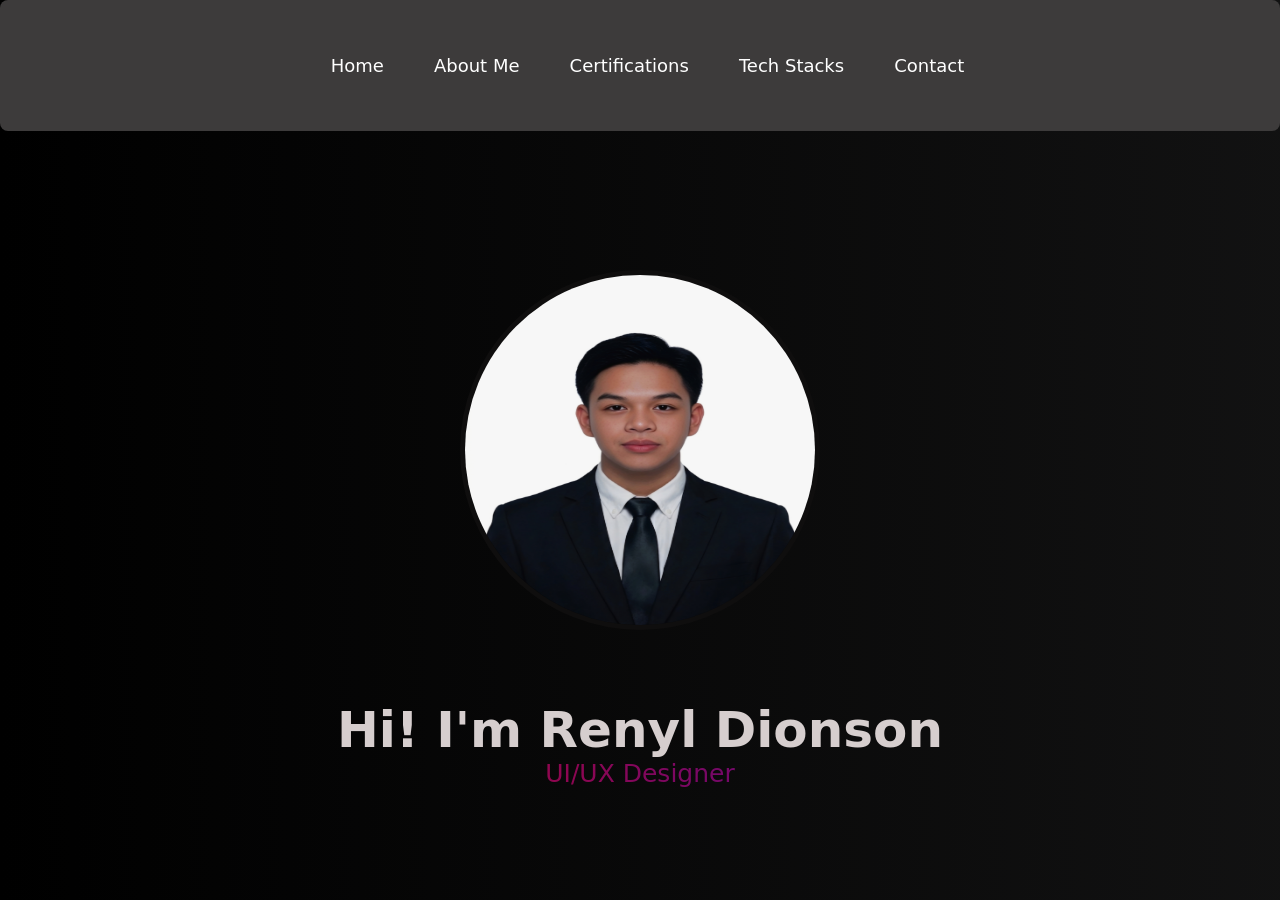
==== index.html @ bee75172 "adding a gradient bakcground with image in about page" ====
<!DOCTYPE html>
<html lang="en">
<head>
    <meta charset="UTF-8">
    <meta name="viewport" content="width=device-width, initial-scale=1.0">
    <title>Renyl Dionson | Web Portfolio</title>
    <link rel="stylesheet" href="style.css">
</head>
<body>
    </div>
    <div class="main">
        <div>
        <img src="images/image3.jpg" height="700" class="profile-pic" alt="Si renyl po pala to!">
        <ul class="navbar">
            <li><a href="index.html">Home</a></li>
            <li><a href="about.html">About Me</a></li>
            <li><a href="certification.html">Certifications</a></li>
            <li><a href="techstacks.html">Tech Stacks</a></li>
            <li><a href="contact.html">Contact</a></li>
        </ul>
        <h1 class="intro">Hi! I'm Renyl Dionson</h1>
        <p>UI/UX Designer</p>
    </div>
</body>
</html>
---- style.css ----
/* ====================================
   GLOBAL STYLES
   ==================================== */

/* General Reset */
* {
    margin: 0%;
    padding: 0%;
}

/* Body Styling */
body {
    margin: 0;
    font-family: 'Segoe UI', Tahoma, Geneva, Verdana, sans-serif;
    color: hsl(0, 0%, 0%);
}

/* Global Animations */
@keyframes gradientMove {
    0% { background-position: 0% 50%; }
    50% { background-position: 100% 50%; }
    100% { background-position: 0% 50%; }
}

/* Global Navigation */
ul {
    text-align: center;
    background-color: #3d3b3b;
    padding: 10px;
    border-radius: 8px;
}

ul li {
    list-style: none;
    display: inline-block;
    margin: 40px 20px;
    padding: 5px 10px;
    margin-right: 5px;
    font-size: large;
    border-radius: 15%;
}

ul li a {
    text-decoration: none;
    color: inherit;
    color: white;
    font-style: bold;
}

/* Global Typography */
h1 {
    font-size: 50px;
    color: rgb(214, 206, 206);
    text-align: center;
}

p {
    font-size: 25px;
    background: linear-gradient(to right, #dd0000, #270eb8);
    -webkit-background-clip: text;
    -webkit-text-fill-color: transparent;
    text-align: center;
}       

/* ====================================
   INDEX SECTION (Home Page)
   ==================================== */

.main {
    width: 100%;
    height: 100vh;
    position: relative;
    background: linear-gradient(270deg, #242424, #353536, #000000);
    background-size: 600% 600%;
    animation: gradientMove 15s ease infinite;
    font-family: system-ui, -apple-system, BlinkMacSystemFont, 'Segoe UI', Roboto, Oxygen, Ubuntu, Cantarell, 'Open Sans', 'Helvetica Neue', sans-serif;
}

.profile-pic {
    width: 250px;
    height: 250px;
    border-radius: 50%;
    border: 5px solid rgb(15, 14, 14);
    position: absolute;
    top: 50%;
    left: 50%;
    transform: translate(-50%, -50%);
}

.profile-pic {
    width: 350px;
    height: 350px;

}

.intro {
    text-align: center;
    margin-top: 20px;
    padding-top: 550px;
}

/* ====================================
   ABOUT SECTION
   ==================================== */

.about-container {
    margin-top: 300px;
}

.about-container h1 {
    text-align: center;
    margin-left: 200px;
    margin-top: 200px;

}

.about-container pre {
    color: white;
    background: none;
    -webkit-background-clip: unset;
    -webkit-text-fill-color: unset;
    margin-left: 720px;
}

.profile-about {
    width: 250px;
    height: 250px;
    border-radius: 50%;
    border: 5px solid rgb(15, 14, 14);
    position: absolute;
    top: 50%;
    left: 20%;
    transform: translate(-50%, -50%);
    margin-top: 50px;
    margin-left: 150px;
    
}

.profile-about {
    width: 400px;
    height: 400px;
}

/* ====================================
   CERTIFICATION SECTION
   ==================================== */

/* Add certification-specific styles here */

/* ====================================
   TECH STACKS SECTION
   ==================================== */

.tech-category {
    text-align: center;
    inline-size: none;
    display: block;
}

/* ====================================
   CONTACTS SECTION
   ==================================== */

/* Add contacts-specific styles here */
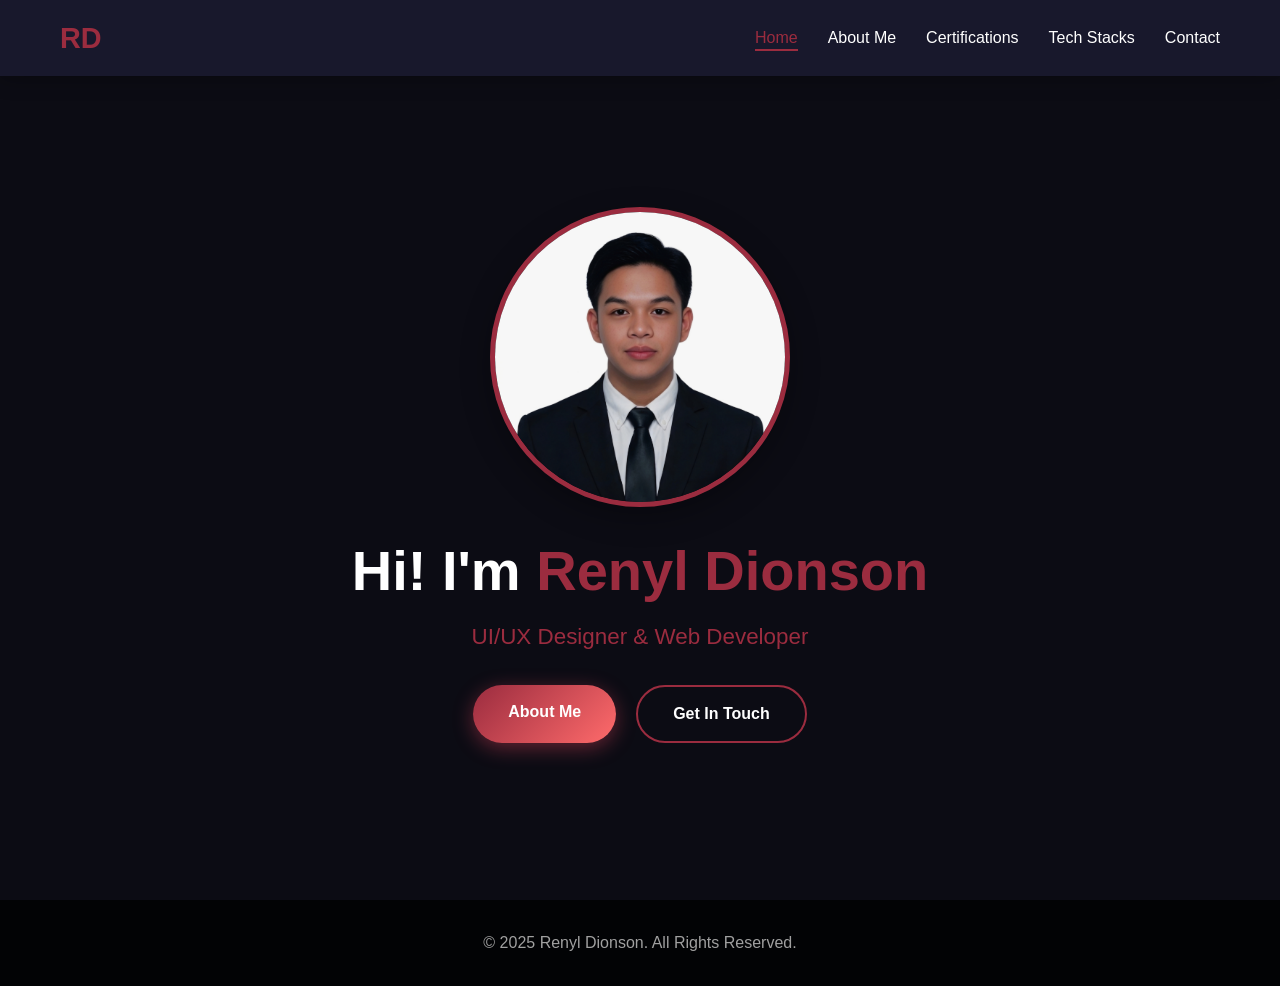
==== commit a54aec08: "Changing my background and update the pages" ====
--- a/index.html
+++ b/index.html
@@ -5,21 +5,49 @@
     <meta name="viewport" content="width=device-width, initial-scale=1.0">
     <title>Renyl Dionson | Web Portfolio</title>
     <link rel="stylesheet" href="style.css">
+    <link rel="preconnect" href="[fonts.googleapis.com](https://fonts.googleapis.com)">
+    <link rel="preconnect" href="[fonts.gstatic.com](https://fonts.gstatic.com)" crossorigin>
+    <link href="[fonts.googleapis.com](https://fonts.googleapis.com/css2?family=Poppins:wght@300;400;500;600;700&display=swap)" rel="stylesheet">
+    <link rel="stylesheet" href="[cdnjs.cloudflare.com](https://cdnjs.cloudflare.com/ajax/libs/font-awesome/6.4.0/css/all.min.css)">
 </head>
 <body>
-    </div>
-    <div class="main">
-        <div>
-        <img src="images/image3.jpg" height="700" class="profile-pic" alt="Si renyl po pala to!">
-        <ul class="navbar">
-            <li><a href="index.html">Home</a></li>
-            <li><a href="about.html">About Me</a></li>
-            <li><a href="certification.html">Certifications</a></li>
-            <li><a href="techstacks.html">Tech Stacks</a></li>
-            <li><a href="contact.html">Contact</a></li>
-        </ul>
-        <h1 class="intro">Hi! I'm Renyl Dionson</h1>
-        <p>UI/UX Designer</p>
-    </div>
+    <!-- Navigation -->
+    <nav class="navbar">
+        <div class="nav-container">
+            <a href="index.html" class="logo">RD</a>
+            <button class="nav-toggle" aria-label="Toggle navigation">
+                <span class="hamburger"></span>
+            </button>
+            <ul class="nav-menu">
+                <li><a href="index.html" class="nav-link active">Home</a></li>
+                <li><a href="about.html" class="nav-link">About Me</a></li>
+                <li><a href="certifications.html" class="nav-link">Certifications</a></li>
+                <li><a href="techstack.html" class="nav-link">Tech Stacks</a></li>
+                <li><a href="contact.html" class="nav-link">Contact</a></li>
+            </ul>
+        </div>
+    </nav>
+
+    <!-- Hero Section -->
+    <section class="hero">
+        <div class="hero-content">
+            <div class="profile-image">
+                <img src="images/image3.jpg" alt="Renyl Dionson - Professional Portrait">
+            </div>
+            <h1 class="hero-title">Hi! I'm <span class="highlight">Renyl Dionson</span></h1>
+            <p class="hero-subtitle">UI/UX Designer & Web Developer</p>
+            <div class="hero-buttons">
+                <a href="about.html" class="btn btn-primary">About Me</a>
+                <a href="contact.html" class="btn btn-secondary">Get In Touch</a>
+            </div>
+        </div>
+    </section>
+
+    <!-- Footer -->
+    <footer class="footer">
+        <p>&copy; 2025 Renyl Dionson. All Rights Reserved.</p>
+    </footer>
+
+    <script src="js/script.js"></script>
 </body>
-</html>+</html>
--- a/style.css
+++ b/style.css
@@ -1,164 +1,685 @@
-/* ====================================
-   GLOBAL STYLES
-   ==================================== */
-
-/* General Reset */
+/* ============================================
+   ROOT VARIABLES & RESET
+   ============================================ */
+:root {
+    --bg-primary: #0c0c14;
+    --bg-secondary: #020305;
+    --bg-card: #0f3460;
+    --text-primary: #ffffff;
+    --text-secondary: #a0a0a0;
+    --accent: #9b2c3f;
+    --accent-hover: #9b2c3f;
+    --gradient: linear-gradient(135deg, var(--accent) 0%, #ff6b6b 100%);
+    --shadow: 0 10px 30px rgba(0, 0, 0, 0.3);
+    --transition: all 0.3s ease;
+}
+
 * {
-    margin: 0%;
-    padding: 0%;
-}
-
-/* Body Styling */
+    margin: 0;
+    padding: 0;
+    box-sizing: border-box;
+}
+
+html {
+    scroll-behavior: smooth;
+}
+
 body {
-    margin: 0;
-    font-family: 'Segoe UI', Tahoma, Geneva, Verdana, sans-serif;
-    color: hsl(0, 0%, 0%);
-}
-
-/* Global Animations */
-@keyframes gradientMove {
-    0% { background-position: 0% 50%; }
-    50% { background-position: 100% 50%; }
-    100% { background-position: 0% 50%; }
-}
-
-/* Global Navigation */
-ul {
+    font-family: 'Poppins', sans-serif;
+    background-color: var(--bg-primary);
+    color: var(--text-primary);
+    line-height: 1.6;
+    min-height: 100vh;
+}
+
+.container {
+    max-width: 1200px;
+    margin: 0 auto;
+    padding: 0 20px;
+}
+
+/* ============================================
+   NAVIGATION
+   ============================================ */
+.navbar {
+    position: fixed;
+    top: 0;
+    left: 0;
+    right: 0;
+    background: rgba(26, 26, 46, 0.95);
+    backdrop-filter: blur(10px);
+    z-index: 1000;
+    padding: 15px 0;
+    box-shadow: 0 2px 20px rgba(0, 0, 0, 0.3);
+}
+
+.nav-container {
+    max-width: 1200px;
+    margin: 0 auto;
+    padding: 0 20px;
+    display: flex;
+    justify-content: space-between;
+    align-items: center;
+}
+
+.logo {
+    font-size: 1.8rem;
+    font-weight: 700;
+    color: var(--accent);
+    text-decoration: none;
+    transition: var(--transition);
+}
+
+.logo:hover {
+    color: var(--accent-hover);
+    transform: scale(1.05);
+}
+
+.nav-menu {
+    display: flex;
+    list-style: none;
+    gap: 30px;
+}
+
+.nav-link {
+    color: var(--text-primary);
+    text-decoration: none;
+    font-weight: 500;
+    font-size: 1rem;
+    position: relative;
+    transition: var(--transition);
+    padding: 5px 0;
+}
+
+.nav-link::after {
+    content: '';
+    position: absolute;
+    bottom: 0;
+    left: 0;
+    width: 0;
+    height: 2px;
+    background: var(--accent);
+    transition: var(--transition);
+}
+
+.nav-link:hover::after,
+.nav-link.active::after {
+    width: 100%;
+}
+
+.nav-link:hover,
+.nav-link.active {
+    color: var(--accent);
+}
+
+/* Mobile Navigation Toggle */
+.nav-toggle {
+    display: none;
+    background: none;
+    border: none;
+    cursor: pointer;
+    padding: 10px;
+}
+
+.hamburger {
+    display: block;
+    width: 25px;
+    height: 3px;
+    background: var(--text-primary);
+    position: relative;
+    transition: var(--transition);
+}
+
+.hamburger::before,
+.hamburger::after {
+    content: '';
+    position: absolute;
+    width: 25px;
+    height: 3px;
+    background: var(--text-primary);
+    transition: var(--transition);
+}
+
+.hamburger::before {
+    top: -8px;
+}
+
+.hamburger::after {
+    top: 8px;
+}
+
+/* ============================================
+   HERO SECTION
+   ============================================ */
+.hero {
+    min-height: 100vh;
+    display: flex;
+    align-items: center;
+    justify-content: center;
     text-align: center;
-    background-color: #3d3b3b;
-    padding: 10px;
-    border-radius: 8px;
-}
-
-ul li {
-    list-style: none;
+    padding: 100px 20px 50px;
+    background: var(--bg-primary);
+}
+
+.hero-content {
+    max-width: 800px;
+}
+
+.profile-image {
+    width: 280px;
+    height: 280px;
+    margin: 0 auto 30px;
+    border-radius: 50%;
+    overflow: hidden;
+    border: 5px solid var(--accent);
+    box-shadow: var(--shadow);
+    transition: var(--transition);
+}
+
+.profile-image:hover {
+    transform: scale(1.05);
+    box-shadow: 0 15px 40px rgba(233, 69, 96, 0.3);
+}
+
+.profile-image img {
+    width: 100%;
+    height: 100%;
+    object-fit: cover;
+}
+
+.hero-title {
+    font-size: 3rem;
+    font-weight: 700;
+    margin-bottom: 15px;
+    line-height: 1.2;
+}
+
+.highlight {
+    color: var(--accent);
+}
+
+.hero-subtitle {
+    font-size: 1.4rem;
+    color: var(--accent);
+    margin-bottom: 30px;
+    font-weight: 400;
+}
+
+.hero-buttons {
+    display: flex;
+    gap: 20px;
+    justify-content: center;
+    flex-wrap: wrap;
+}
+
+/* ============================================
+   BUTTONS
+   ============================================ */
+.btn {
     display: inline-block;
-    margin: 40px 20px;
-    padding: 5px 10px;
-    margin-right: 5px;
-    font-size: large;
-    border-radius: 15%;
-}
-
-ul li a {
+    padding: 14px 35px;
+    border-radius: 50px;
     text-decoration: none;
-    color: inherit;
-    color: white;
-    font-style: bold;
-}
-
-/* Global Typography */
-h1 {
-    font-size: 50px;
-    color: rgb(214, 206, 206);
+    font-weight: 600;
+    font-size: 1rem;
+    transition: var(--transition);
+    cursor: pointer;
+    border: none;
+}
+
+.btn-primary {
+    background: var(--gradient);
+    color: var(--text-primary);
+    box-shadow: 0 5px 20px rgba(233, 69, 96, 0.4);
+}
+
+.btn-primary:hover {
+    transform: translateY(-3px);
+    box-shadow: 0 8px 25px rgba(233, 69, 96, 0.5);
+}
+
+.btn-secondary {
+    background: transparent;
+    color: var(--text-primary);
+    border: 2px solid var(--accent);
+}
+
+.btn-secondary:hover {
+    background: var(--accent);
+    transform: translateY(-3px);
+}
+
+/* ============================================
+   SECTION STYLES
+   ============================================ */
+.section-title {
+    font-size: 2.5rem;
     text-align: center;
-}
-
-p {
-    font-size: 25px;
-    background: linear-gradient(to right, #dd0000, #270eb8);
-    -webkit-background-clip: text;
-    -webkit-text-fill-color: transparent;
+    margin-bottom: 50px;
+    font-weight: 700;
+}
+
+.about-section,
+.certifications-section,
+.techstack-section,
+.contact-section {
+    min-height: 100vh;
+    padding: 120px 20px 80px;
+}
+
+/* ============================================
+   ABOUT PAGE
+   ============================================ */
+.about-content {
+    display: grid;
+    grid-template-columns: 1fr 2fr;
+    gap: 60px;
+    align-items: start;
+}
+
+.about-image {
+    width: 100%;
+    max-width: 350px;
+    border-radius: 20px;
+    overflow: hidden;
+    box-shadow: var(--shadow);
+}
+
+.about-image img {
+    width: 100%;
+    height: auto;
+    display: block;
+}
+
+.about-text {
+    display: flex;
+    flex-direction: column;
+    gap: 25px;
+}
+
+.about-paragraph {
+    font-size: 1.1rem;
+    color: var(--text-secondary);
+    line-height: 1.8;
+    text-align: justify;
+}
+
+/* ============================================
+   CERTIFICATIONS PAGE
+   ============================================ */
+.certifications-grid {
+    display: grid;
+    grid-template-columns: repeat(auto-fit, minmax(280px, 1fr));
+    gap: 30px;
+}
+
+.cert-card {
+    background: var(--bg-secondary);
+    border-radius: 15px;
+    overflow: hidden;
+    box-shadow: var(--shadow);
+    transition: var(--transition);
+}
+
+.cert-card:hover {
+    transform: translateY(-10px);
+    box-shadow: 0 15px 40px rgba(233, 69, 96, 0.2);
+}
+
+.cert-image-wrapper {
+    width: 100%;
+    height: 200px;
+    overflow: hidden;
+    cursor: pointer;
+}
+
+.cert-image {
+    width: 100%;
+    height: 100%;
+    object-fit: cover;
+    transition: var(--transition);
+}
+
+.cert-card:hover .cert-image {
+    transform: scale(1.1);
+}
+
+.cert-label {
+    display: flex;
+    align-items: center;
+    justify-content: space-between;
+    padding: 20px;
+    color: var(--text-primary);
+    text-decoration: none;
+    font-weight: 500;
+    transition: var(--transition);
+}
+
+.cert-label:hover {
+    color: var(--accent);
+}
+
+.cert-label i {
+    font-size: 0.9rem;
+    opacity: 0;
+    transition: var(--transition);
+}
+
+.cert-card:hover .cert-label i {
+    opacity: 1;
+}
+
+/* Modal Styles */
+.modal {
+    display: none;
+    position: fixed;
+    z-index: 2000;
+    left: 0;
+    top: 0;
+    width: 100%;
+    height: 100%;
+    background-color: rgba(0, 0, 0, 0.95);
+    justify-content: center;
+    align-items: center;
+    flex-direction: column;
+}
+
+.modal.active {
+    display: flex;
+}
+
+.modal-close {
+    position: absolute;
+    top: 20px;
+    right: 35px;
+    color: #fff;
+    font-size: 40px;
+    font-weight: bold;
+    cursor: pointer;
+    transition: var(--transition);
+}
+
+.modal-close:hover {
+    color: var(--accent);
+}
+
+.modal-content {
+    max-width: 90%;
+    max-height: 80%;
+    border-radius: 10px;
+    animation: zoomIn 0.3s ease;
+}
+
+.modal-caption {
+    color: #fff;
     text-align: center;
-}       
-
-/* ====================================
-   INDEX SECTION (Home Page)
-   ==================================== */
-
-.main {
-    width: 100%;
-    height: 100vh;
-    position: relative;
-    background: linear-gradient(270deg, #242424, #353536, #000000);
-    background-size: 600% 600%;
-    animation: gradientMove 15s ease infinite;
-    font-family: system-ui, -apple-system, BlinkMacSystemFont, 'Segoe UI', Roboto, Oxygen, Ubuntu, Cantarell, 'Open Sans', 'Helvetica Neue', sans-serif;
-}
-
-.profile-pic {
-    width: 250px;
-    height: 250px;
-    border-radius: 50%;
-    border: 5px solid rgb(15, 14, 14);
-    position: absolute;
-    top: 50%;
-    left: 50%;
-    transform: translate(-50%, -50%);
-}
-
-.profile-pic {
-    width: 350px;
-    height: 350px;
-
-}
-
-.intro {
+    padding: 15px;
+    font-size: 1.1rem;
+}
+
+@keyframes zoomIn {
+    from {
+        transform: scale(0.8);
+        opacity: 0;
+    }
+    to {
+        transform: scale(1);
+        opacity: 1;
+    }
+}
+
+/* ============================================
+   TECH STACK PAGE
+   ============================================ */
+.tech-categories {
+    display: flex;
+    flex-direction: column;
+    gap: 50px;
+}
+
+.tech-category {
+    background: var(--bg-secondary);
+    padding: 40px;
+    border-radius: 20px;
+    box-shadow: var(--shadow);
+}
+
+.category-title {
+    font-size: 1.5rem;
+    color: var(--accent);
+    margin-bottom: 30px;
+    padding-bottom: 15px;
+    border-bottom: 2px solid var(--bg-card);
+}
+
+.tech-grid {
+    display: grid;
+    grid-template-columns: repeat(auto-fit, minmax(100px, 1fr));
+    gap: 25px;
+}
+
+.tech-item {
+    display: flex;
+    flex-direction: column;
+    align-items: center;
+    gap: 12px;
+    padding: 20px;
+    background: var(--bg-card);
+    border-radius: 15px;
+    transition: var(--transition);
+}
+
+.tech-item:hover {
+    transform: translateY(-5px);
+    background: rgba(233, 69, 96, 0.1);
+}
+
+.tech-item img {
+    width: 60px;
+    height: 60px;
+    object-fit: contain;
+}
+
+.tech-item span {
+    font-size: 0.9rem;
+    color: var(--text-secondary);
     text-align: center;
-    margin-top: 20px;
-    padding-top: 550px;
-}
-
-/* ====================================
-   ABOUT SECTION
-   ==================================== */
-
-.about-container {
-    margin-top: 300px;
-}
-
-.about-container h1 {
+}
+
+/* ============================================
+   CONTACT PAGE
+   ============================================ */
+.contact-content {
+    max-width: 600px;
+    margin: 0 auto;
     text-align: center;
-    margin-left: 200px;
-    margin-top: 200px;
-
-}
-
-.about-container pre {
-    color: white;
-    background: none;
-    -webkit-background-clip: unset;
-    -webkit-text-fill-color: unset;
-    margin-left: 720px;
-}
-
-.profile-about {
-    width: 250px;
-    height: 250px;
-    border-radius: 50%;
-    border: 5px solid rgb(15, 14, 14);
-    position: absolute;
-    top: 50%;
-    left: 20%;
-    transform: translate(-50%, -50%);
-    margin-top: 50px;
-    margin-left: 150px;
-    
-}
-
-.profile-about {
-    width: 400px;
-    height: 400px;
-}
-
-/* ====================================
-   CERTIFICATION SECTION
-   ==================================== */
-
-/* Add certification-specific styles here */
-
-/* ====================================
-   TECH STACKS SECTION
-   ==================================== */
-
-.tech-category {
+}
+
+.contact-info h2 {
+    font-size: 1.8rem;
+    margin-bottom: 20px;
+}
+
+.contact-info p {
+    color: var(--text-secondary);
+    margin-bottom: 40px;
+    font-size: 1.1rem;
+}
+
+.contact-links {
+    display: flex;
+    justify-content: center;
+    gap: 30px;
+    flex-wrap: wrap;
+}
+
+.contact-link {
+    display: flex;
+    align-items: center;
+    gap: 12px;
+    padding: 20px 40px;
+    background: var(--bg-secondary);
+    border-radius: 15px;
+    text-decoration: none;
+    color: var(--text-primary);
+    font-weight: 500;
+    transition: var(--transition);
+    box-shadow: var(--shadow);
+}
+
+.contact-link:hover {
+    background: var(--accent);
+    transform: translateY(-5px);
+}
+
+.contact-link i {
+    font-size: 1.5rem;
+}
+
+/* ============================================
+   FOOTER
+   ============================================ */
+.footer {
+    background: var(--bg-secondary);
+    padding: 30px 20px;
     text-align: center;
-    inline-size: none;
-    display: block;
-}
-
-/* ====================================
-   CONTACTS SECTION
-   ==================================== */
-
-/* Add contacts-specific styles here */
+    color: var(--text-secondary);
+}
+
+/* ============================================
+   RESPONSIVE BREAKPOINTS
+   ============================================ */
+
+/* Tablet (321px - 768px) */
+@media (max-width: 768px) {
+    .nav-toggle {
+        display: block;
+    }
+
+    .nav-menu {
+        position: fixed;
+        top: 70px;
+        left: -100%;
+        width: 100%;
+        height: calc(100vh - 70px);
+        flex-direction: column;
+        background: var(--bg-primary);
+        padding: 40px 20px;
+        gap: 20px;
+        transition: var(--transition);
+        align-items: center;
+    }
+
+    .nav-menu.active {
+        left: 0;
+    }
+
+    .nav-toggle.active .hamburger {
+        background: transparent;
+    }
+
+    .nav-toggle.active .hamburger::before {
+        transform: rotate(45deg);
+        top: 0;
+    }
+
+    .nav-toggle.active .hamburger::after {
+        transform: rotate(-45deg);
+        top: 0;
+    }
+
+    .hero-title {
+        font-size: 2.2rem;
+    }
+
+    .hero-subtitle {
+        font-size: 1.1rem;
+    }
+
+    .profile-image {
+        width: 220px;
+        height: 220px;
+    }
+
+    .section-title {
+        font-size: 2rem;
+    }
+
+    .about-content {
+        grid-template-columns: 1fr;
+        gap: 40px;
+    }
+
+    .about-image {
+        max-width: 280px;
+        margin: 0 auto;
+    }
+
+    .tech-category {
+        padding: 25px;
+    }
+
+    .tech-item img {
+        width: 50px;
+        height: 50px;
+    }
+}
+
+/* Mobile (320px and below) */
+@media (max-width: 320px) {
+    .hero-title {
+        font-size: 1.8rem;
+    }
+
+    .hero-subtitle {
+        font-size: 1rem;
+    }
+
+    .profile-image {
+        width: 180px;
+        height: 180px;
+    }
+
+    .hero-buttons {
+        flex-direction: column;
+        gap: 15px;
+    }
+
+    .btn {
+        width: 100%;
+        text-align: center;
+    }
+
+    .section-title {
+        font-size: 1.6rem;
+    }
+
+    .certifications-grid {
+        grid-template-columns: 1fr;
+    }
+
+    .tech-grid {
+        grid-template-columns: repeat(2, 1fr);
+    }
+
+    .contact-link {
+        width: 100%;
+        justify-content: center;
+    }
+}
+
+/* Desktop (1024px and above) */
+@media (min-width: 1024px) {
+    .hero-title {
+        font-size: 3.5rem;
+    }
+
+    .profile-image {
+        width: 300px;
+        height: 300px;
+    }
+
+    .certifications-grid {
+        grid-template-columns: repeat(3, 1fr);
+    }
+}
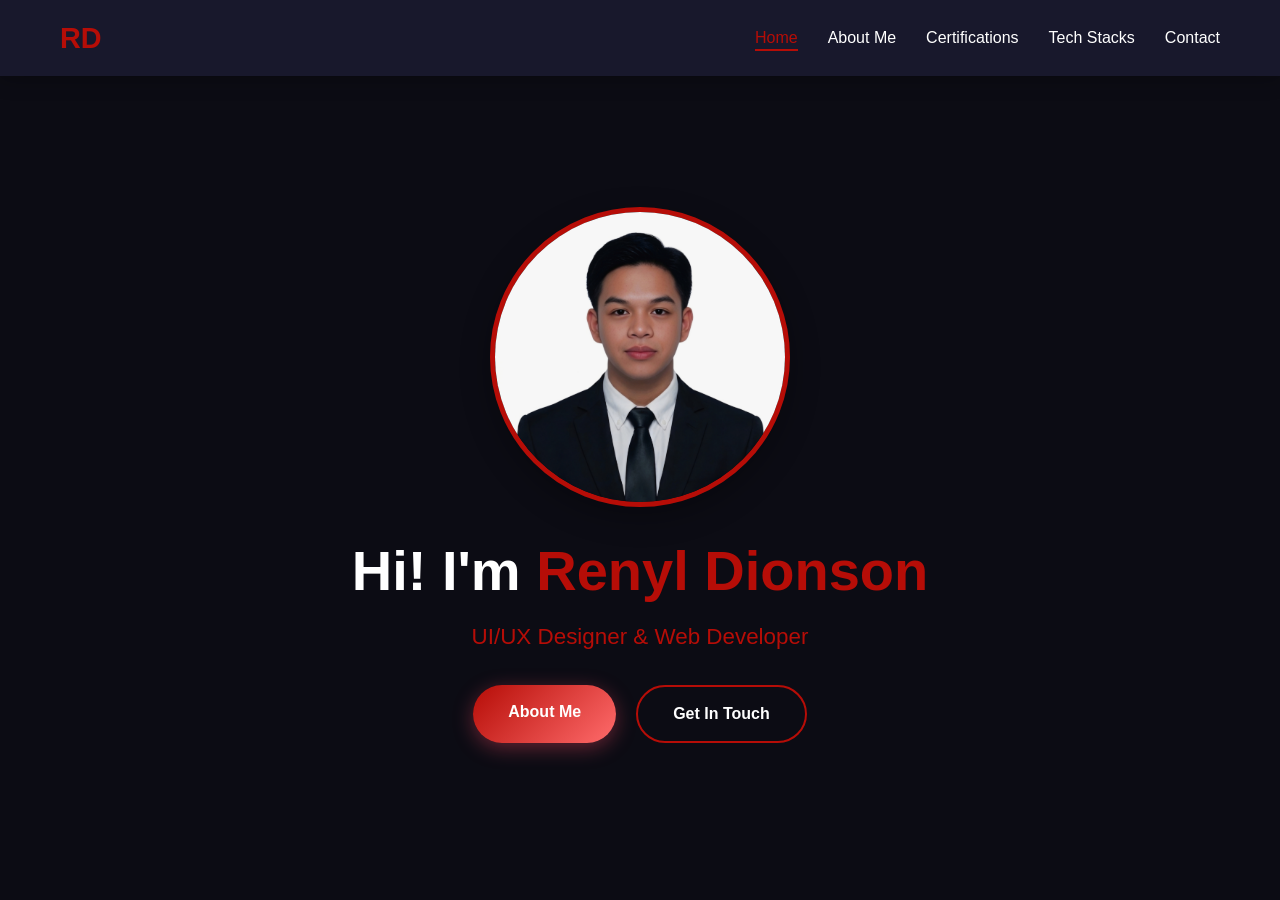
==== commit 88dc5a1b: "Adding my links in contacts, and remove my footer" ====
--- a/index.html
+++ b/index.html
@@ -43,10 +43,6 @@
         </div>
     </section>
 
-    <!-- Footer -->
-    <footer class="footer">
-        <p>&copy; 2025 Renyl Dionson. All Rights Reserved.</p>
-    </footer>
 
     <script src="js/script.js"></script>
 </body>
--- a/style.css
+++ b/style.css
@@ -1,14 +1,12 @@
-/* ============================================
-   ROOT VARIABLES & RESET
-   ============================================ */
+
 :root {
     --bg-primary: #0c0c14;
     --bg-secondary: #020305;
     --bg-card: #0f3460;
     --text-primary: #ffffff;
     --text-secondary: #a0a0a0;
-    --accent: #9b2c3f;
-    --accent-hover: #9b2c3f;
+    --accent: #b60d07;
+    --accent-hover: #c81633;
     --gradient: linear-gradient(135deg, var(--accent) 0%, #ff6b6b 100%);
     --shadow: 0 10px 30px rgba(0, 0, 0, 0.3);
     --transition: all 0.3s ease;
@@ -38,9 +36,7 @@
     padding: 0 20px;
 }
 
-/* ============================================
-   NAVIGATION
-   ============================================ */
+
 .navbar {
     position: fixed;
     top: 0;
@@ -112,7 +108,7 @@
     color: var(--accent);
 }
 
-/* Mobile Navigation Toggle */
+
 .nav-toggle {
     display: none;
     background: none;
@@ -148,9 +144,7 @@
     top: 8px;
 }
 
-/* ============================================
-   HERO SECTION
-   ============================================ */
+
 .hero {
     min-height: 100vh;
     display: flex;
@@ -212,9 +206,7 @@
     flex-wrap: wrap;
 }
 
-/* ============================================
-   BUTTONS
-   ============================================ */
+
 .btn {
     display: inline-block;
     padding: 14px 35px;
@@ -249,9 +241,7 @@
     transform: translateY(-3px);
 }
 
-/* ============================================
-   SECTION STYLES
-   ============================================ */
+
 .section-title {
     font-size: 2.5rem;
     text-align: center;
@@ -267,9 +257,7 @@
     padding: 120px 20px 80px;
 }
 
-/* ============================================
-   ABOUT PAGE
-   ============================================ */
+
 .about-content {
     display: grid;
     grid-template-columns: 1fr 2fr;
@@ -304,9 +292,7 @@
     text-align: justify;
 }
 
-/* ============================================
-   CERTIFICATIONS PAGE
-   ============================================ */
+
 .certifications-grid {
     display: grid;
     grid-template-columns: repeat(auto-fit, minmax(280px, 1fr));
@@ -428,9 +414,7 @@
     }
 }
 
-/* ============================================
-   TECH STACK PAGE
-   ============================================ */
+
 .tech-categories {
     display: flex;
     flex-direction: column;
@@ -486,9 +470,7 @@
     text-align: center;
 }
 
-/* ============================================
-   CONTACT PAGE
-   ============================================ */
+
 .contact-content {
     max-width: 600px;
     margin: 0 auto;
@@ -536,9 +518,7 @@
     font-size: 1.5rem;
 }
 
-/* ============================================
-   FOOTER
-   ============================================ */
+
 .footer {
     background: var(--bg-secondary);
     padding: 30px 20px;
@@ -546,9 +526,7 @@
     color: var(--text-secondary);
 }
 
-/* ============================================
-   RESPONSIVE BREAKPOINTS
-   ============================================ */
+
 
 /* Tablet (321px - 768px) */
 @media (max-width: 768px) {
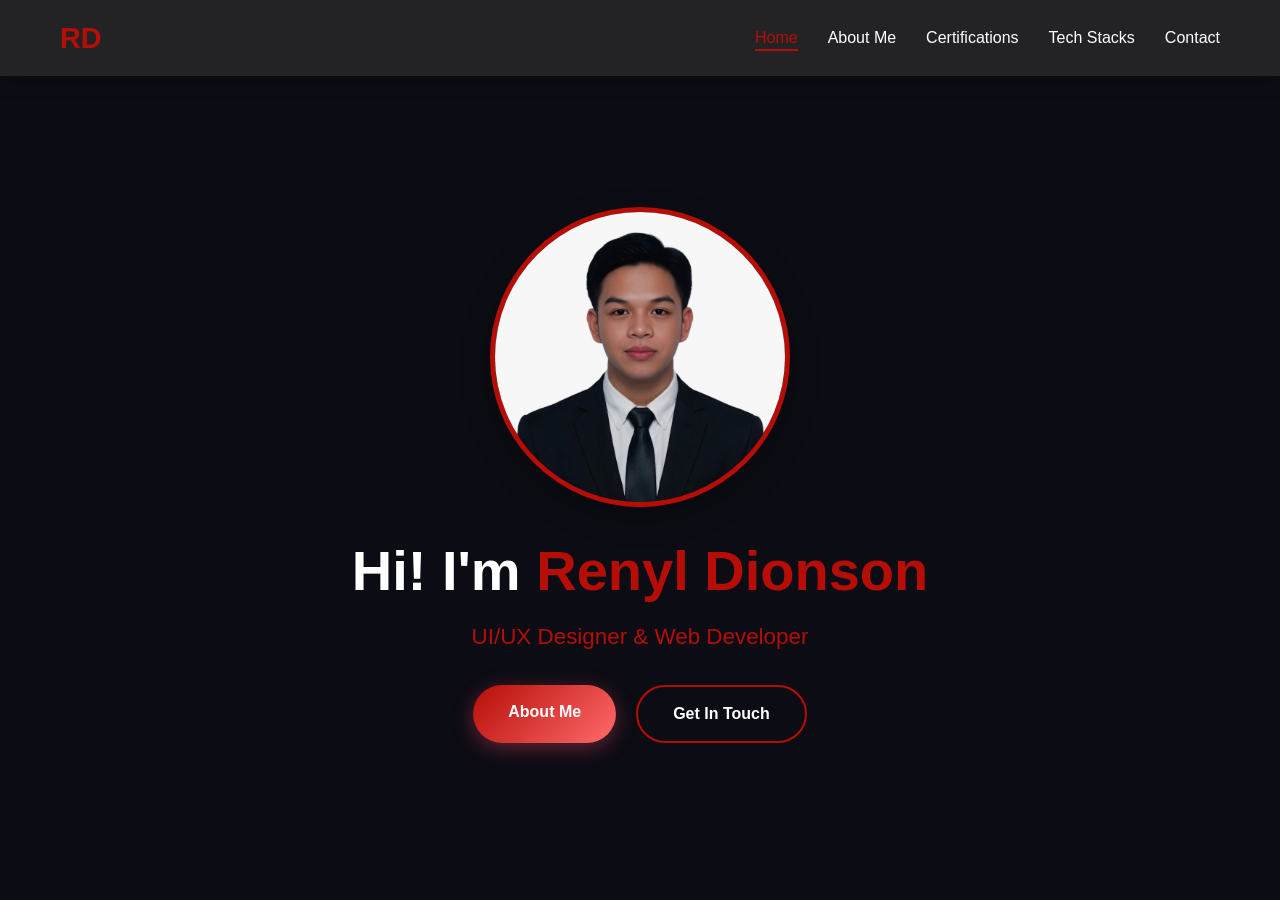
==== commit 445b00be: "Adding my certificates and ajust my pharagraps in about me" ====
--- a/index.html
+++ b/index.html
@@ -21,8 +21,8 @@
             <ul class="nav-menu">
                 <li><a href="index.html" class="nav-link active">Home</a></li>
                 <li><a href="about.html" class="nav-link">About Me</a></li>
-                <li><a href="certifications.html" class="nav-link">Certifications</a></li>
-                <li><a href="techstack.html" class="nav-link">Tech Stacks</a></li>
+                <li><a href="certification.html" class="nav-link">Certifications</a></li>
+                <li><a href="techstacks.html" class="nav-link">Tech Stacks</a></li>
                 <li><a href="contact.html" class="nav-link">Contact</a></li>
             </ul>
         </div>
--- a/style.css
+++ b/style.css
@@ -42,7 +42,7 @@
     top: 0;
     left: 0;
     right: 0;
-    background: rgba(26, 26, 46, 0.95);
+    background: rgba(37, 37, 38, 0.95);
     backdrop-filter: blur(10px);
     z-index: 1000;
     padding: 15px 0;
@@ -64,6 +64,10 @@
     color: var(--accent);
     text-decoration: none;
     transition: var(--transition);
+}
+
+.logo {
+padding-left: 20;
 }
 
 .logo:hover {
@@ -293,66 +297,54 @@
 }
 
 
+.certifications-section {
+    padding: 60px 20px;
+    background-color: var(--bg-secondary);
+    color: var(--text-primary);
+    text-align: center;
+}
+
+.section-title {
+    font-size: 2.5rem;
+    margin-bottom: 40px;
+}
+
+.highlight {
+    color: var(--accent);
+}
+
 .certifications-grid {
     display: grid;
-    grid-template-columns: repeat(auto-fit, minmax(280px, 1fr));
-    gap: 30px;
-}
-
-.cert-card {
-    background: var(--bg-secondary);
-    border-radius: 15px;
-    overflow: hidden;
+    grid-template-columns: repeat(auto-fit, minmax(300px, 1fr));
+    gap: 20px;
+}
+
+.certification-card {
+    background-color: var(--bg-card);
+    padding: 20px;
+    border-radius: 10px;
     box-shadow: var(--shadow);
     transition: var(--transition);
 }
 
-.cert-card:hover {
-    transform: translateY(-10px);
-    box-shadow: 0 15px 40px rgba(233, 69, 96, 0.2);
-}
-
-.cert-image-wrapper {
-    width: 100%;
-    height: 200px;
-    overflow: hidden;
-    cursor: pointer;
+.certification-card:hover {
+    transform: scale(1.05);
 }
 
 .cert-image {
     width: 100%;
-    height: 100%;
-    object-fit: cover;
-    transition: var(--transition);
-}
-
-.cert-card:hover .cert-image {
-    transform: scale(1.1);
-}
-
-.cert-label {
-    display: flex;
-    align-items: center;
-    justify-content: space-between;
-    padding: 20px;
-    color: var(--text-primary);
-    text-decoration: none;
-    font-weight: 500;
-    transition: var(--transition);
-}
-
-.cert-label:hover {
-    color: var(--accent);
-}
-
-.cert-label i {
-    font-size: 0.9rem;
-    opacity: 0;
-    transition: var(--transition);
-}
-
-.cert-card:hover .cert-label i {
-    opacity: 1;
+    border-radius: 10px;
+    margin-bottom: 15px;
+}
+
+.cert-title {
+    font-size: 1.5rem;
+    margin-bottom: 10px;
+}
+
+.cert-description {
+    font-size: 1rem;
+    color: var(--text-secondary);
 }
 
 /* Modal Styles */
@@ -519,16 +511,6 @@
 }
 
 
-.footer {
-    background: var(--bg-secondary);
-    padding: 30px 20px;
-    text-align: center;
-    color: var(--text-secondary);
-}
-
-
-
-/* Tablet (321px - 768px) */
 @media (max-width: 768px) {
     .nav-toggle {
         display: block;
@@ -603,7 +585,6 @@
     }
 }
 
-/* Mobile (320px and below) */
 @media (max-width: 320px) {
     .hero-title {
         font-size: 1.8rem;
@@ -646,7 +627,6 @@
     }
 }
 
-/* Desktop (1024px and above) */
 @media (min-width: 1024px) {
     .hero-title {
         font-size: 3.5rem;
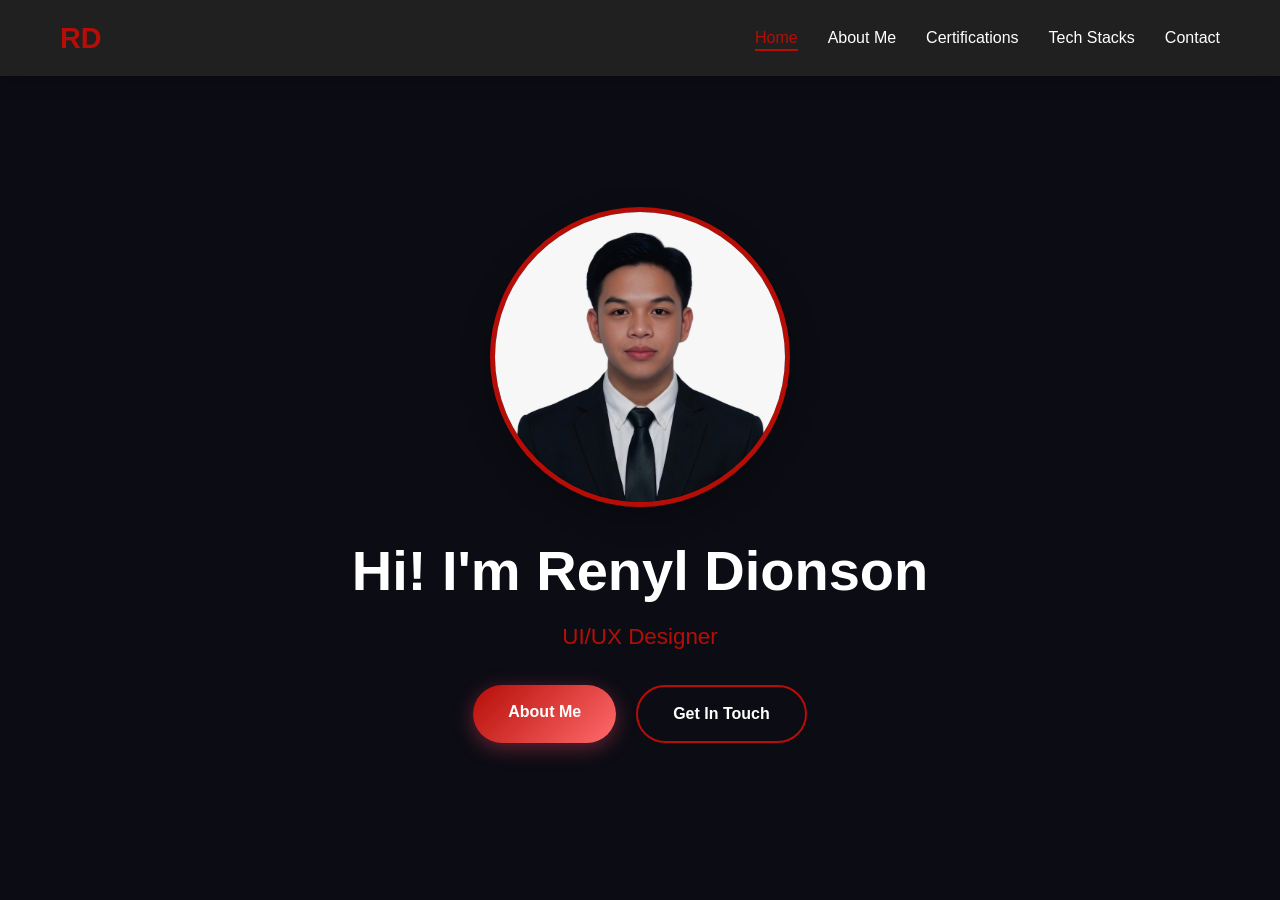
==== commit 7f948286: "Fixing my certificate page, enlarge and goes to to the link when clicked" ====
--- a/index.html
+++ b/index.html
@@ -35,7 +35,7 @@
                 <img src="images/image3.jpg" alt="Renyl Dionson - Professional Portrait">
             </div>
             <h1 class="hero-title">Hi! I'm <span class="highlight">Renyl Dionson</span></h1>
-            <p class="hero-subtitle">UI/UX Designer & Web Developer</p>
+            <p class="hero-subtitle">UI/UX Designer</p>
             <div class="hero-buttons">
                 <a href="about.html" class="btn btn-primary">About Me</a>
                 <a href="contact.html" class="btn btn-secondary">Get In Touch</a>
--- a/style.css
+++ b/style.css
@@ -6,7 +6,7 @@
     --text-primary: #ffffff;
     --text-secondary: #a0a0a0;
     --accent: #b60d07;
-    --accent-hover: #c81633;
+    --accent-hover: #b21515;
     --gradient: linear-gradient(135deg, var(--accent) 0%, #ff6b6b 100%);
     --shadow: 0 10px 30px rgba(0, 0, 0, 0.3);
     --transition: all 0.3s ease;
@@ -42,7 +42,7 @@
     top: 0;
     left: 0;
     right: 0;
-    background: rgba(37, 37, 38, 0.95);
+    background: rgba(34, 34, 34, 0.95);
     backdrop-filter: blur(10px);
     z-index: 1000;
     padding: 15px 0;
@@ -64,10 +64,6 @@
     color: var(--accent);
     text-decoration: none;
     transition: var(--transition);
-}
-
-.logo {
-padding-left: 20;
 }
 
 .logo:hover {
@@ -310,7 +306,7 @@
 }
 
 .highlight {
-    color: var(--accent);
+    color: var(---text-primary);
 }
 
 .certifications-grid {
@@ -342,12 +338,13 @@
     margin-bottom: 10px;
 }
 
+
 .cert-description {
     font-size: 1rem;
     color: var(--text-secondary);
 }
 
-/* Modal Styles */
+
 .modal {
     display: none;
     position: fixed;
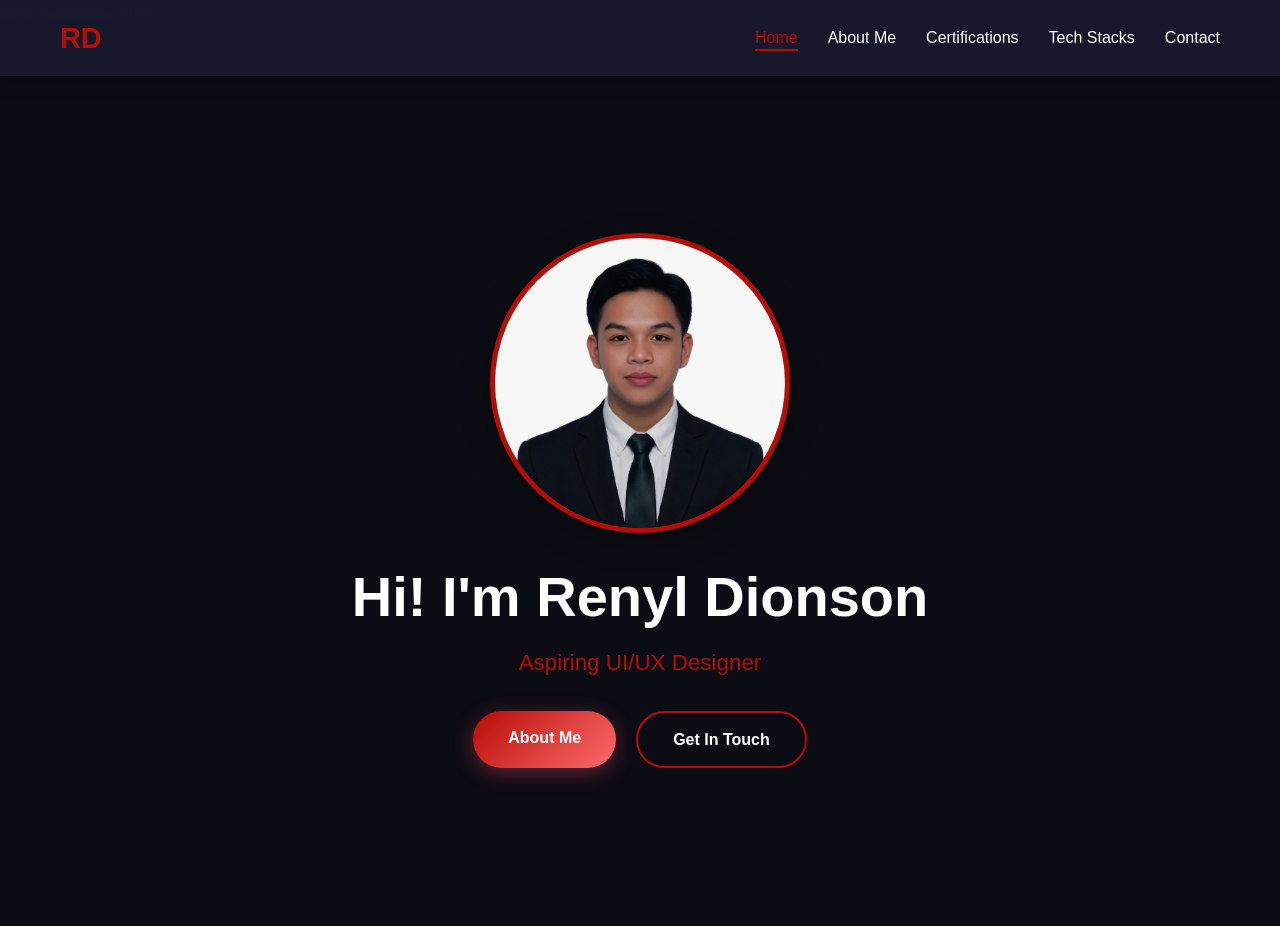
==== commit 11e0e1dd: "Adding icons on my contacts and make in lighe the background" ====
--- a/index.html
+++ b/index.html
@@ -5,7 +5,7 @@
     <meta name="viewport" content="width=device-width, initial-scale=1.0">
     <title>Renyl Dionson | Web Portfolio</title>
     <link rel="stylesheet" href="style.css">
-    <link rel="preconnect" href="[fonts.googleapis.com](https://fonts.googleapis.com)">
+    <a href="https://fonts.googleapis.com" target="_blank">fonts.googleapis.com</a>
     <link rel="preconnect" href="[fonts.gstatic.com](https://fonts.gstatic.com)" crossorigin>
     <link href="[fonts.googleapis.com](https://fonts.googleapis.com/css2?family=Poppins:wght@300;400;500;600;700&display=swap)" rel="stylesheet">
     <link rel="stylesheet" href="[cdnjs.cloudflare.com](https://cdnjs.cloudflare.com/ajax/libs/font-awesome/6.4.0/css/all.min.css)">
@@ -28,14 +28,14 @@
         </div>
     </nav>
 
-    <!-- Hero Section -->
+
     <section class="hero">
         <div class="hero-content">
             <div class="profile-image">
                 <img src="images/image3.jpg" alt="Renyl Dionson - Professional Portrait">
             </div>
             <h1 class="hero-title">Hi! I'm <span class="highlight">Renyl Dionson</span></h1>
-            <p class="hero-subtitle">UI/UX Designer</p>
+            <p class="hero-subtitle">Aspiring UI/UX Designer</p>
             <div class="hero-buttons">
                 <a href="about.html" class="btn btn-primary">About Me</a>
                 <a href="contact.html" class="btn btn-secondary">Get In Touch</a>
--- a/style.css
+++ b/style.css
@@ -67,7 +67,7 @@
 }
 
 .logo:hover {
-    color: var(--accent-hover);
+    color: var(--gradient);
     transform: scale(1.05);
 }
 
@@ -489,7 +489,7 @@
     align-items: center;
     gap: 12px;
     padding: 20px 40px;
-    background: var(--bg-secondary);
+    background: rgb(133, 132, 132);
     border-radius: 15px;
     text-decoration: none;
     color: var(--text-primary);
@@ -499,7 +499,7 @@
 }
 
 .contact-link:hover {
-    background: var(--accent);
+    background: var(--accent-hover);
     transform: translateY(-5px);
 }
 
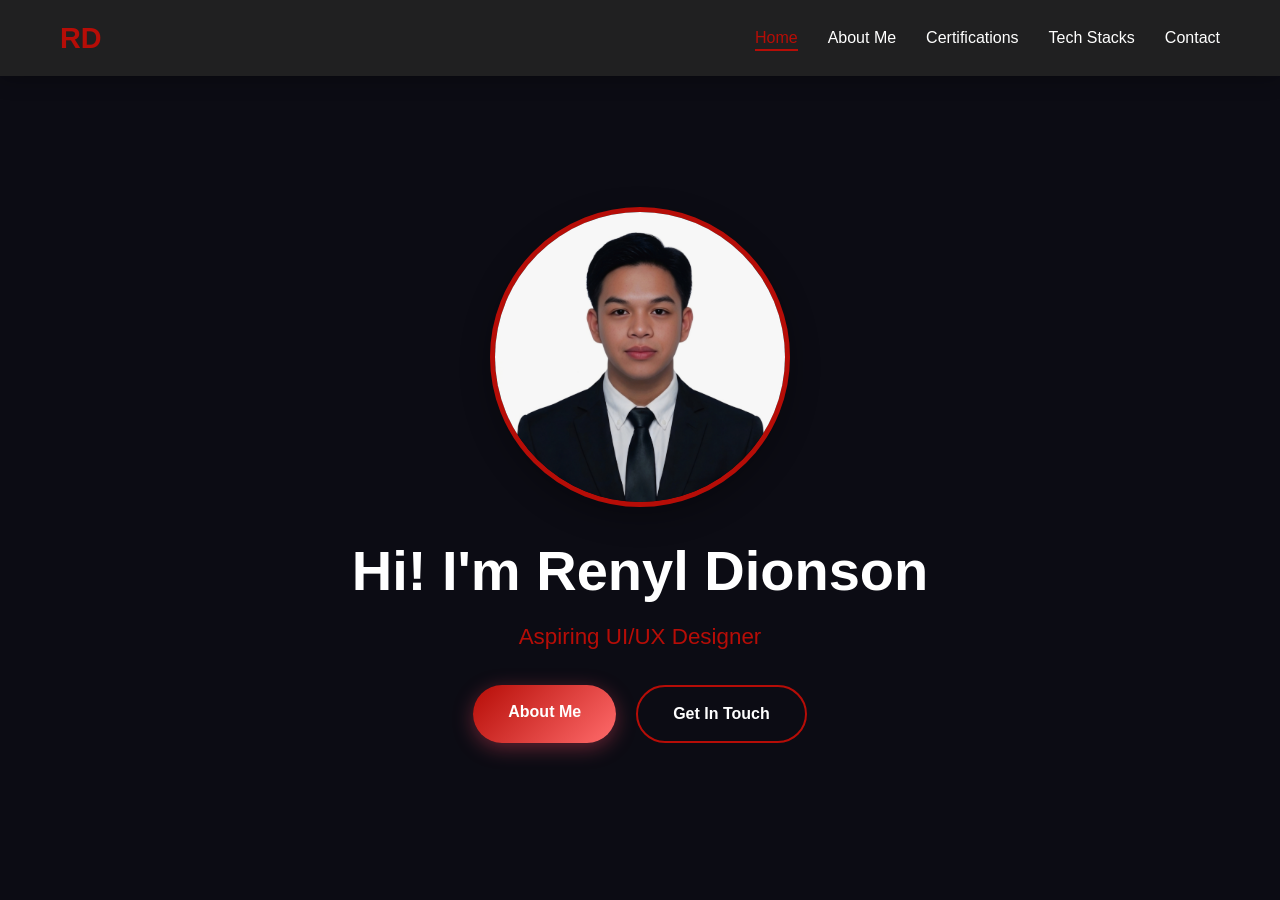
==== commit 3684c198: "Some Changes about my contacts i add icons, and my replace the required titles, remove my C languag " ====
--- a/index.html
+++ b/index.html
@@ -3,12 +3,12 @@
 <head>
     <meta charset="UTF-8">
     <meta name="viewport" content="width=device-width, initial-scale=1.0">
-    <title>Renyl Dionson | Web Portfolio</title>
+    <title>Home | Renyl Dionson</title>
     <link rel="stylesheet" href="style.css">
-    <a href="https://fonts.googleapis.com" target="_blank">fonts.googleapis.com</a>
-    <link rel="preconnect" href="[fonts.gstatic.com](https://fonts.gstatic.com)" crossorigin>
-    <link href="[fonts.googleapis.com](https://fonts.googleapis.com/css2?family=Poppins:wght@300;400;500;600;700&display=swap)" rel="stylesheet">
-    <link rel="stylesheet" href="[cdnjs.cloudflare.com](https://cdnjs.cloudflare.com/ajax/libs/font-awesome/6.4.0/css/all.min.css)">
+    <link rel="preconnect" href="https://fonts.googleapis.com">
+    <link rel="preconnect" href="https://fonts.gstatic.com" crossorigin>
+    <link href="https://fonts.googleapis.com/css2?family=Poppins:wght@300;400;500;600;700&display=swap" rel="stylesheet">
+    <link rel="stylesheet" href="https://cdnjs.cloudflare.com/ajax/libs/font-awesome/6.4.0/css/all.min.css">
 </head>
 <body>
     <!-- Navigation -->
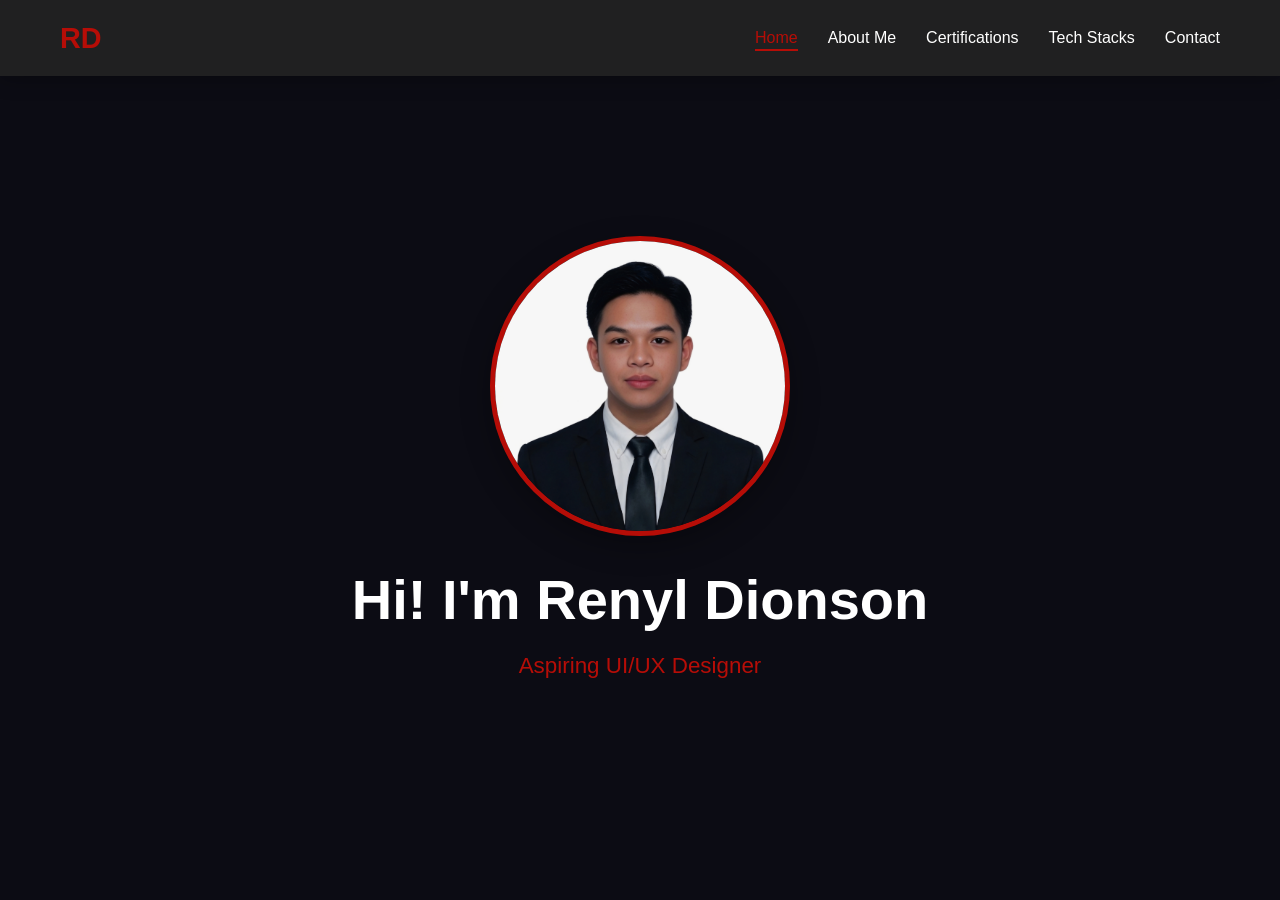
==== commit 24856d1c: "Fixing my certificate page" ====
--- a/index.html
+++ b/index.html
@@ -11,7 +11,7 @@
     <link rel="stylesheet" href="https://cdnjs.cloudflare.com/ajax/libs/font-awesome/6.4.0/css/all.min.css">
 </head>
 <body>
-    <!-- Navigation -->
+
     <nav class="navbar">
         <div class="nav-container">
             <a href="index.html" class="logo">RD</a>
@@ -36,9 +36,6 @@
             </div>
             <h1 class="hero-title">Hi! I'm <span class="highlight">Renyl Dionson</span></h1>
             <p class="hero-subtitle">Aspiring UI/UX Designer</p>
-            <div class="hero-buttons">
-                <a href="about.html" class="btn btn-primary">About Me</a>
-                <a href="contact.html" class="btn btn-secondary">Get In Touch</a>
             </div>
         </div>
     </section>
--- a/style.css
+++ b/style.css
@@ -318,17 +318,26 @@
 .certification-card {
     background-color: var(--bg-card);
     padding: 20px;
-    border-radius: 10px;
+    border-radius: 15px;
     box-shadow: var(--shadow);
-    transition: var(--transition);
-}
+    transition: all 0.4s cubic-bezier(0.175, 0.885, 0.32, 1.275);
+    cursor: pointer;
+    border: 1px solid transparent;
+}
+
 
 .certification-card:hover {
-    transform: scale(1.05);
+    transform: translateY(-10px) scale(1.03); 
+    box-shadow: 0 15px 30px rgba(0, 212, 255, 0.2); 
+    border-color: var(--accent);
 }
 
 .cert-image {
-    width: 100%;
+    width: 80%;
+    max-width: 250px;
+    height: auto;
+    display: block; 
+    margin: 0 auto 15px auto;
     border-radius: 10px;
     margin-bottom: 15px;
 }
@@ -336,6 +345,7 @@
 .cert-title {
     font-size: 1.5rem;
     margin-bottom: 10px;
+
 }
 
 
@@ -345,15 +355,24 @@
 }
 
 
+.cert-image {
+    cursor: pointer;
+    transition: transform 0.3s ease;
+}
+
+.cert-image:hover {
+    transform: scale(1.05); 
+}
+
 .modal {
-    display: none;
+    display: none; 
     position: fixed;
-    z-index: 2000;
+    top: 0;
     left: 0;
-    top: 0;
     width: 100%;
     height: 100%;
     background-color: rgba(0, 0, 0, 0.95);
+    z-index: 99999t;
     justify-content: center;
     align-items: center;
     flex-direction: column;
@@ -363,44 +382,21 @@
     display: flex;
 }
 
+.modal-content {
+    max-width: 90%;
+    max-height: 80vh;
+    border: 2px solid #fff;
+    border-radius: 10px;
+    object-fit: contain;
+}
+
 .modal-close {
     position: absolute;
     top: 20px;
-    right: 35px;
-    color: #fff;
-    font-size: 40px;
-    font-weight: bold;
+    right: 30px;
+    color: white;
+    font-size: 50px;
     cursor: pointer;
-    transition: var(--transition);
-}
-
-.modal-close:hover {
-    color: var(--accent);
-}
-
-.modal-content {
-    max-width: 90%;
-    max-height: 80%;
-    border-radius: 10px;
-    animation: zoomIn 0.3s ease;
-}
-
-.modal-caption {
-    color: #fff;
-    text-align: center;
-    padding: 15px;
-    font-size: 1.1rem;
-}
-
-@keyframes zoomIn {
-    from {
-        transform: scale(0.8);
-        opacity: 0;
-    }
-    to {
-        transform: scale(1);
-        opacity: 1;
-    }
 }
 
 
@@ -444,7 +440,7 @@
 
 .tech-item:hover {
     transform: translateY(-5px);
-    background: rgba(233, 69, 96, 0.1);
+    background: rgba(3, 3, 3, 0.1);
 }
 
 .tech-item img {
@@ -499,7 +495,7 @@
 }
 
 .contact-link:hover {
-    background: var(--accent-hover);
+    background: var(--bg-card);
     transform: translateY(-5px);
 }
 
